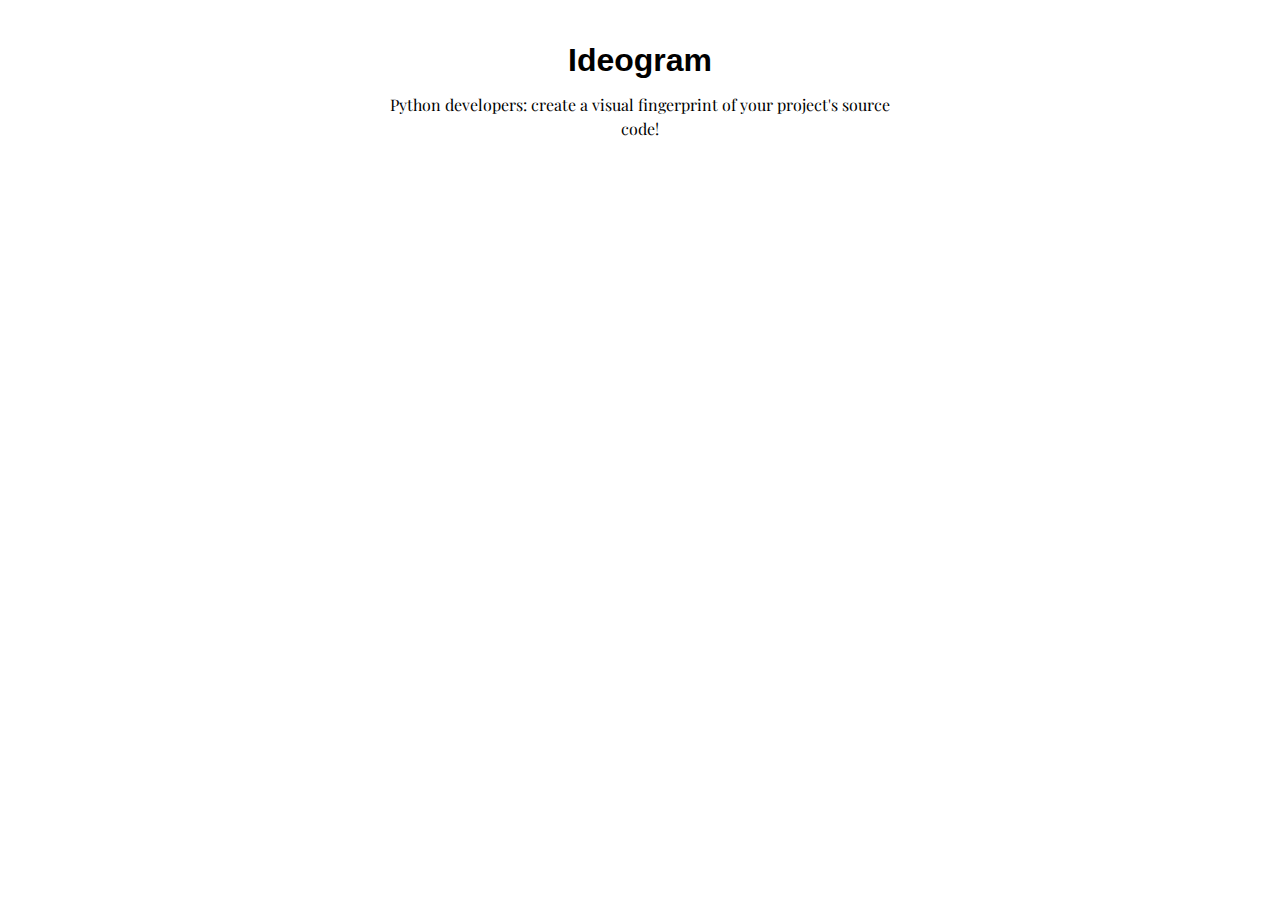
==== ideogram.html @ 91baeeaf "first push" ====
<html>
  <head>
    <meta charset="utf-8">
    <link href='https://fonts.googleapis.com/css?family=Playfair+Display:400,700' rel='stylesheet' type='text/css'>
    <link href="index.css" rel="stylesheet" type="text/css" />
    <script src="anagram.js"></script>
    <title></title>
  </head>

  <body>
    <div id="content">
      <h1> Ideogram </h1>
      <p> Python developers: create a visual fingerprint of your project's source code! </p>
    </div>
  </body>
</html>
---- index.css ----
body {
  overflow-x: hidden;
  padding-top: 40px;
  font-family: 'Playfair Display'
}

.container {}

.char, .word {
  display: inline-block;
}

.anagram-container {
  width: 300px;
  margin: 0 auto;
}

.invisible {
  position: absolute;
  opacity: 0;
}

a {
  color: #665155;
}

img.divider {
  width: 100%;
}

#content {
  width: 40%;
  margin: 0 auto;
  line-height: 1.5em;
  text-align: center;
}

#anagram-space {
  height: 200px;
}

.social {
  position: relative;
  z-index: 100;
}

h1 {
  font-family: 'Raleway', sans-serif;
}
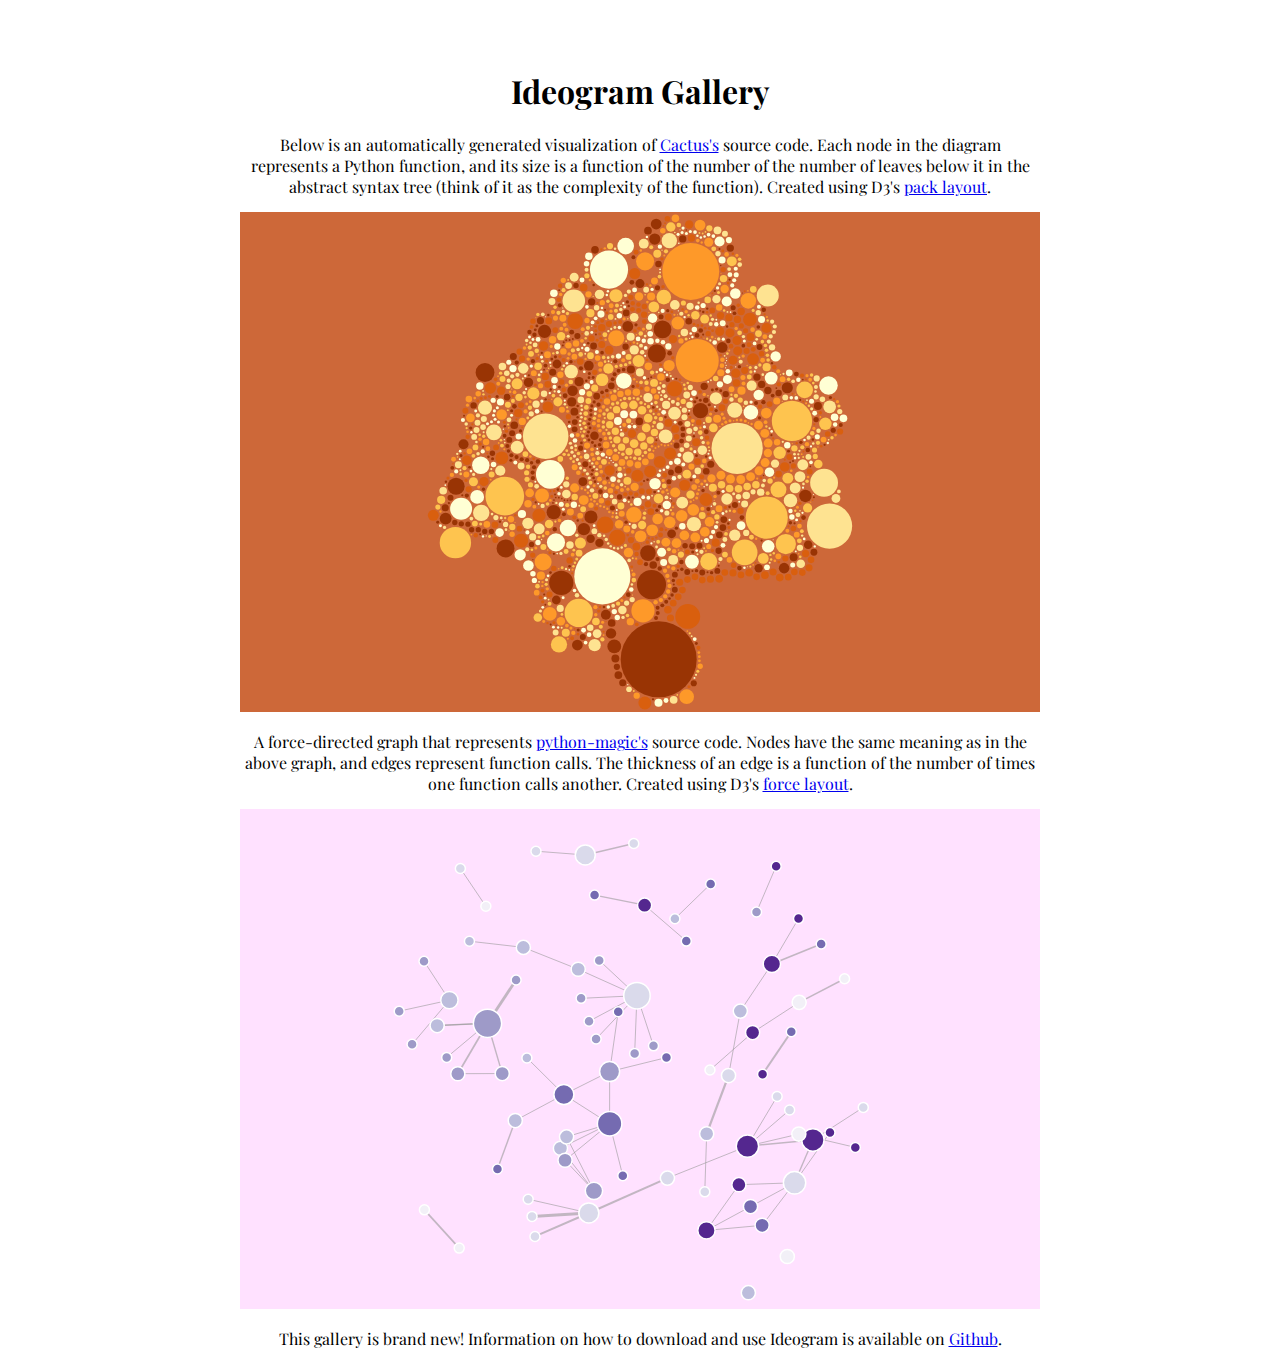
==== commit 58e7ff11: "created gallery page" ====
--- a/ideogram.html
+++ b/ideogram.html
@@ -1,16 +1,176 @@
-<html>
-  <head>
-    <meta charset="utf-8">
-    <link href='https://fonts.googleapis.com/css?family=Playfair+Display:400,700' rel='stylesheet' type='text/css'>
-    <link href="index.css" rel="stylesheet" type="text/css" />
-    <script src="anagram.js"></script>
-    <title></title>
-  </head>
+<!DOCTYPE html>
+<meta charset="utf-8">
+<head>
+<link href='https://fonts.googleapis.com/css?family=Playfair+Display:400,700' rel='stylesheet' type='text/css'>
+<link href='https://fonts.googleapis.com/css?family=Roboto+Slab:100' rel='stylesheet' type='text/css'>
+<link href="gallery.css" rel="stylesheet" type="text/css" />
+<body>
+<script type="text/javascript" src="d3.js"></script>
+<script type="text/javascript" src="colorbrewer.js"></script>
+<script>
+    
+d3.json("hout27.json", function(error, root) {
+  if (error) throw error;
+  if (error) throw error;
 
-  <body>
-    <div id="content">
-      <h1> Ideogram </h1>
-      <p> Python developers: create a visual fingerprint of your project's source code! </p>
-    </div>
-  </body>
-</html>
+var diameter = 500,
+    format = d3.format(",d");
+
+var bubble = d3.layout.pack()
+    .sort(null)
+    .size([800, diameter])
+    .padding(1.5);
+
+var svg = d3.select("#place1").append("svg")
+    .attr("width", 800)
+    .attr("height", diameter)
+    .attr("class", "bubble");
+    
+svg.append("rect")
+    .attr('width','100%')
+    .attr('height','100%')
+    .attr('fill','#CD6839')
+  
+  var colorschemes = colorbrewer.YlOrBr
+  var nschemes = Object.keys(colorschemes).length
+  var color_array = colorschemes[ nschemes-1 ]
+  var color = d3.scale.ordinal()
+                       .range(color_array)
+  
+  var node = svg.selectAll(".node")
+      .data(bubble.nodes(classes(root))
+      .filter(function(d) { return !d.children; }))
+    .enter().append("g")
+      .attr("class", "node")
+      .attr("transform", function(d) { return "translate(" + d.x + "," + d.y + ")"; });
+
+  node.append("title")
+      .text(function(d) { txt = d.className.replace(/_slash_/g,"/")
+									    .replace(/_dot_/g,".")
+										.replace(/_dash_/g,"-");
+							return txt; });
+
+  node.append("circle")
+      .attr("r", function(d) { return d.r; })
+      .style("fill", function(d) { return color(d.packageName); });
+
+  node.append("text")
+      .attr("dy", ".3em")
+      .style("text-anchor", "middle")
+      
+d3.select(self.frameElement).style("height", diameter + "px");
+
+});
+
+// Returns a flattened hierarchy containing all leaf nodes under the root.
+function classes(root) {
+  var classes = [];
+
+  function recurse(name, node) {
+    if (node.children) node.children.forEach(function(child) { recurse(node.name, child); });
+    else classes.push({packageName: name, className: node.name, value: node.size});
+  }
+
+  recurse(null, root);
+  return {children: classes};
+}
+
+
+    
+d3.json("nout17.json", function(error,graph) {
+    if (error) throw error;
+    
+
+var width = 800;
+var height = 500;
+
+var svg = d3.select("#place2").append("svg")
+                .attr("width",width)
+                .attr("height",height);
+                
+svg.append("rect")
+    .attr('width','100%')
+    .attr('height','100%')
+    .attr('fill','#FFE1FF ')
+               
+var force = d3.layout.force()
+    .charge(-90)
+    .linkDistance(50)
+	.friction(0.73)
+	.chargeDistance(400)
+	.gravity(0.08)
+    .size([width, height]);
+	
+    force = force.nodes(graph.nodes);
+    force = force.links(graph.links);
+    force = force.start();
+    
+     var colorschemes = colorbrewer.Purples
+     var paths = [];
+     for (i=0; i<graph.nodes.length; i++) {
+         if (paths.indexOf(graph.nodes[i].path) === -1) {
+             paths.push(graph.nodes[i].path)
+         }
+     }
+     var nschemes = Object.keys(colorschemes).length
+     if ( paths.length < Object.keys(colorschemes)[0] ) {
+         color_array = colorschemes[ Object.keys(colorschemes)[0] ]
+     } else if (paths.length > nschemes  ) {
+         color_array = colorschemes[ nschemes-1 ]
+     } else {
+         color_array = colorschemes[ paths.length-1 ]
+     }
+     var color = d3.scale.ordinal()
+           .range(color_array)
+    
+    
+    var link = svg.selectAll(".link")
+        .data(graph.links)
+      .enter().append("line")
+        .attr("class", "link")
+        .style("stroke-width", function(d) { return Math.sqrt(d.value);});
+    
+    var node = svg.selectAll(".forcenode")
+        .data(graph.nodes)
+      .enter().append("circle")
+        .attr("class", "forcenode")
+        .attr("r", function(d) { return 5*Math.sqrt(d.weight); })
+		.style("fill", function(d) { return color(d.path); })
+        .call(force.drag);
+        
+    node.append("title")
+        .text(function(d) { txt = d.name.replace(/_slash_/g,"/")
+									    .replace(/_dot_/g,".")
+										.replace(/_dash_/g,"-");
+							return txt; });
+    
+    force.on("tick", function() {
+      link.attr("x1", function(d) { return d.source.x; })
+          .attr("y1", function(d) { return d.source.y; })
+          .attr("x2", function(d) { return d.target.x; })
+          .attr("y2", function(d) { return d.target.y; });
+    
+      node.attr("cx", function(d) { return d.x; })
+          .attr("cy", function(d) { return d.y; });
+    });
+    
+
+});
+
+</script>
+<center>
+<h1>Ideogram Gallery </h1>
+<div id="description">
+Below is an automatically generated visualization of <a href="https://github.com/koenbok/Cactus/">Cactus's</a> source code. Each node in the diagram represents a Python function, and its size is a function of the number of the number of leaves below it in the abstract syntax tree (think of it as the complexity of the function). Created using D3's <a href="https://github.com/mbostock/d3/wiki/Pack-Layout">pack layout</a>.
+</div>
+<div id="place1"></div>
+<div id="description">
+A force-directed graph that represents <a href=https://github.com/ahupp/python-magic">python-magic's</a> source code. Nodes have the same meaning as in the above graph, and edges represent function calls. The thickness of an edge is a function of the number of times one function calls another. Created using D3's <a href="https://github.com/mbostock/d3/wiki/Force-Layout">force layout</a>.
+</div>
+<div id="place2"></div>
+<div id="description">
+This gallery is brand new! Information on how to download and use Ideogram is available on <a href="https://github.com/brmscheiner/ideogram">Github</a>.
+</div>
+</center>
+
+</body>--- a/gallery.css
+++ b/gallery.css
@@ -0,0 +1,23 @@
+body {
+  overflow-x: hidden;
+  padding-top: 40px;
+  font-family: 'Playfair Display'
+}
+
+div {
+    padding-bottom: 15px;
+}
+
+#description {
+  width: 800px;
+}
+
+.forcenode {
+  stroke: #fff;
+  stroke-width: 1.5px;
+}
+
+.link {
+  stroke: #999;
+  stroke-opacity: .6;
+}